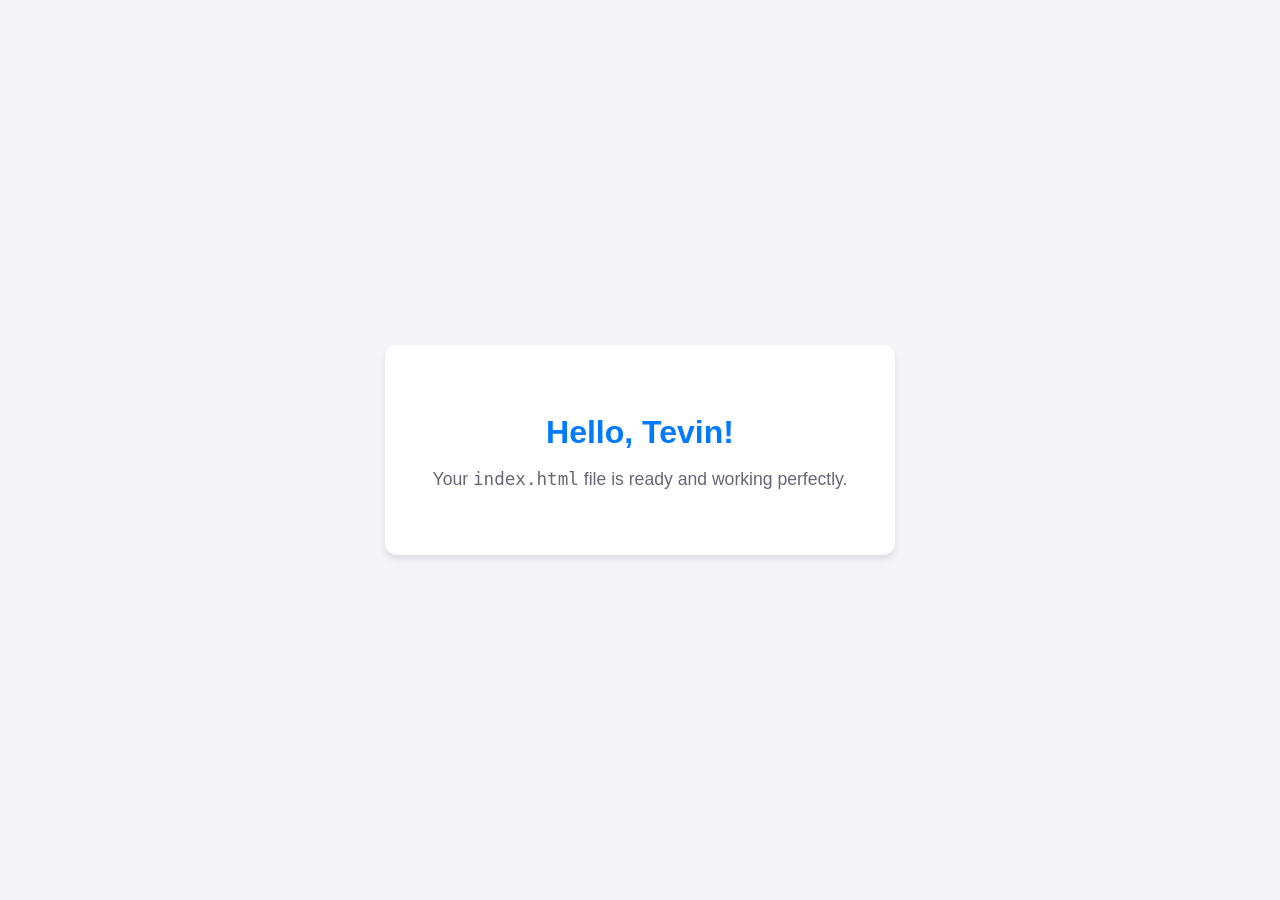
==== index.html @ 12581078 "feat(index.html): new file" ====
<!DOCTYPE html>
<html lang="en">
<head>
    <meta charset="UTF-8">
    <meta name="viewport" content="width=device-width, initial-scale=1.0">
    <title>Welcome Page</title>
    <style>
        body {
            font-family: -apple-system, BlinkMacSystemFont, "Segoe UI", Roboto, Helvetica, Arial, sans-serif;
            background-color: #f4f4f9;
            color: #333;
            display: flex;
            justify-content: center;
            align-items: center;
            height: 100vh;
            margin: 0;
        }
        .container {
            text-align: center;
            background: white;
            padding: 3rem;
            border-radius: 12px;
            box-shadow: 0 4px 6px rgba(0, 0, 0, 0.1);
        }
        h1 {
            color: #007aff;
            margin-bottom: 1rem;
        }
        p {
            color: #667;
            font-size: 1.1rem;
        }
    </style>
</head>
<body>

    <div class="container">
        <h1>Hello, Tevin!</h1>
        <p>Your <code>index.html</code> file is ready and working perfectly.</p>
    </div>

</body>
</html>
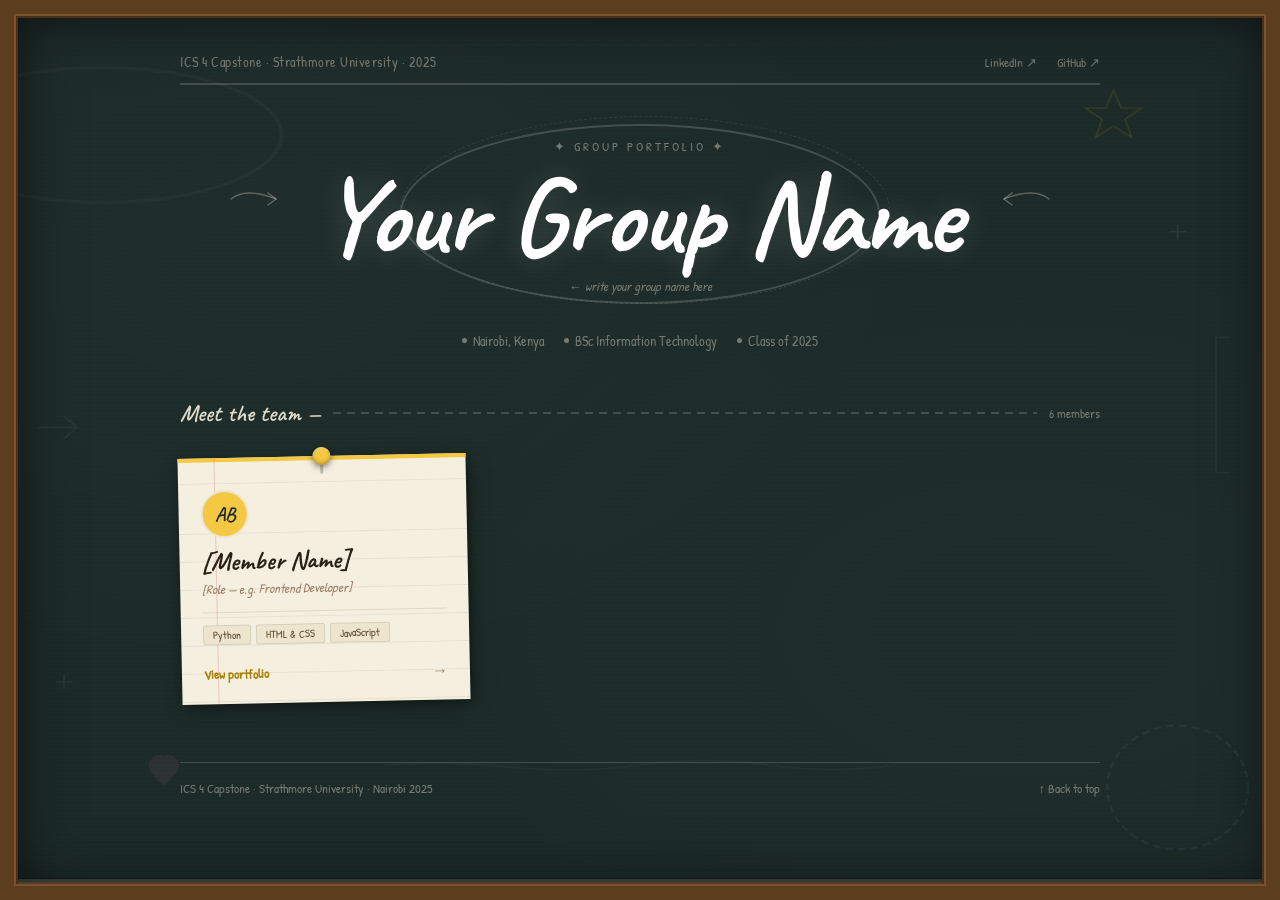
==== commit 3aa96946: "updated Index.html file" ====
--- a/index.html
+++ b/index.html
@@ -1,43 +1,648 @@
 <!DOCTYPE html>
 <html lang="en">
 <head>
-    <meta charset="UTF-8">
-    <meta name="viewport" content="width=device-width, initial-scale=1.0">
-    <title>Welcome Page</title>
-    <style>
-        body {
-            font-family: -apple-system, BlinkMacSystemFont, "Segoe UI", Roboto, Helvetica, Arial, sans-serif;
-            background-color: #f4f4f9;
-            color: #333;
-            display: flex;
-            justify-content: center;
-            align-items: center;
-            height: 100vh;
-            margin: 0;
-        }
-        .container {
-            text-align: center;
-            background: white;
-            padding: 3rem;
-            border-radius: 12px;
-            box-shadow: 0 4px 6px rgba(0, 0, 0, 0.1);
-        }
-        h1 {
-            color: #007aff;
-            margin-bottom: 1rem;
-        }
-        p {
-            color: #667;
-            font-size: 1.1rem;
-        }
-    </style>
+  <meta charset="UTF-8">
+  <meta name="viewport" content="width=device-width, initial-scale=1.0">
+  <title>ICS 4 Capstone 2025 — Group Portfolio</title>
+  <link rel="preconnect" href="https://fonts.googleapis.com">
+  <link rel="preconnect" href="https://fonts.gstatic.com" crossorigin>
+  <link href="https://fonts.googleapis.com/css2?family=Caveat:wght@400;500;600;700&family=Karla:ital,wght@0,300;0,400;0,500;0,600;1,300;1,400&family=Patrick+Hand&display=swap" rel="stylesheet">
+  <style>
+    *, *::before, *::after { box-sizing: border-box; margin: 0; padding: 0; }
+
+    :root {
+      --board:     #1C2B28;
+      --board2:    #243330;
+      --board3:    #2D3E3A;
+      --chalk:     rgba(245,239,224,0.90);
+      --chalk-dim: rgba(245,239,224,0.40);
+      --chalk-faint: rgba(245,239,224,0.18);
+      --card:      #F5EFE0;
+      --card2:     #EDE5CE;
+      --card-ink:  #2A1F14;
+      --card-ink2: #5C4A35;
+      --card-ink3: #9C8068;
+
+      /* Chalk colours — one per member */
+      --k1: #F4C842;   /* yellow chalk  */
+      --k2: #F07B5A;   /* orange chalk  */
+      --k3: #82D9B4;   /* mint chalk    */
+      --k4: #8BBFE8;   /* blue chalk    */
+      --k5: #D98BE0;   /* lavender chalk*/
+      --k6: #F08BA8;   /* pink chalk    */
+    }
+
+    html { scroll-behavior: smooth; }
+
+    body {
+      font-family: 'Karla', system-ui, sans-serif;
+      background: var(--board);
+      color: var(--chalk);
+      min-height: 100vh;
+      -webkit-font-smoothing: antialiased;
+      overflow-x: hidden;
+      /* Chalkboard texture: subtle noise via repeating gradients */
+      background-image:
+        radial-gradient(ellipse at 20% 30%, rgba(255,255,255,0.015) 0%, transparent 50%),
+        radial-gradient(ellipse at 80% 70%, rgba(255,255,255,0.010) 0%, transparent 50%),
+        repeating-linear-gradient(
+          0deg,
+          transparent,
+          transparent 3px,
+          rgba(255,255,255,0.006) 3px,
+          rgba(255,255,255,0.006) 4px
+        );
+    }
+
+    /* ── CHALK SMUDGE LAYER (decorative bg marks) ───────────────────────────── */
+    .smudges {
+      position: fixed;
+      inset: 0;
+      pointer-events: none;
+      z-index: 0;
+      overflow: hidden;
+    }
+
+    /* ── BOARD FRAME ─────────────────────────────────────────────────────────── */
+    /* Wooden frame effect — border + inner shadow */
+    body::before {
+      content: '';
+      position: fixed;
+      inset: 0;
+      box-shadow:
+        inset 0 0 0 14px #5C3D1E,
+        inset 0 0 0 16px #7A5230,
+        inset 0 0 0 18px #4A3018,
+        inset 18px 18px 60px rgba(0,0,0,0.5),
+        inset -18px -18px 60px rgba(0,0,0,0.35);
+      pointer-events: none;
+      z-index: 200;
+    }
+
+    /* ── CHALK TRAY LINE at bottom ───────────────────────────────────────────── */
+    body::after {
+      content: '';
+      position: fixed;
+      bottom: 18px; left: 18px; right: 18px;
+      height: 3px;
+      background: rgba(245,239,224,0.12);
+      box-shadow: 0 2px 0 rgba(245,239,224,0.06), 0 -1px 0 rgba(0,0,0,0.3);
+      z-index: 201;
+    }
+
+    /* ── MAIN WRAP ───────────────────────────────────────────────────────────── */
+    .board-wrap {
+      position: relative;
+      z-index: 5;
+      max-width: 1000px;
+      margin: 0 auto;
+      padding: 52px 40px 72px;
+    }
+
+    /* ── HEADER — chalked programme label ────────────────────────────────────── */
+    .board-header {
+      display: flex;
+      align-items: center;
+      justify-content: space-between;
+      margin-bottom: 12px;
+      padding-bottom: 12px;
+      border-bottom: 2px solid var(--chalk-faint);
+    }
+
+    .prog-label {
+      font-family: 'Patrick Hand', cursive;
+      font-size: 14px;
+      color: var(--chalk-dim);
+      letter-spacing: 0.5px;
+    }
+
+    .header-links {
+      display: flex;
+      gap: 20px;
+    }
+
+    .header-link {
+      font-family: 'Patrick Hand', cursive;
+      font-size: 13px;
+      color: var(--chalk-dim);
+      text-decoration: none;
+      position: relative;
+    }
+
+    /* Chalk underline on hover */
+    .header-link::after {
+      content: '';
+      position: absolute;
+      bottom: -2px; left: 0; right: 0;
+      height: 1.5px;
+      background: var(--chalk-dim);
+      transform: scaleX(0);
+      transition: transform 0.2s;
+    }
+    .header-link:hover { color: var(--chalk); }
+    .header-link:hover::after { transform: scaleX(1); }
+
+    /* ── GROUP NAME — centrepiece ─────────────────────────────────────────────── */
+    .centrepiece {
+      text-align: center;
+      padding: 40px 20px 36px;
+      position: relative;
+    }
+
+    /* Decorative chalk circle behind group name */
+    .centrepiece::before {
+      content: '';
+      position: absolute;
+      top: 50%; left: 50%;
+      transform: translate(-50%, -50%);
+      width: min(480px, 90%);
+      height: 180px;
+      border: 2px solid var(--chalk-faint);
+      border-radius: 50%;
+    }
+
+    /* Second wobbly circle — slightly offset, hand-drawn feel */
+    .centrepiece::after {
+      content: '';
+      position: absolute;
+      top: 50%; left: 50%;
+      transform: translate(-49%, -52%);
+      width: min(490px, 92%);
+      height: 188px;
+      border: 1px dashed rgba(245,239,224,0.10);
+      border-radius: 50%;
+    }
+
+    .centre-kicker {
+      font-family: 'Patrick Hand', cursive;
+      font-size: 13px;
+      color: var(--chalk-dim);
+      letter-spacing: 3px;
+      text-transform: uppercase;
+      margin-bottom: 6px;
+      position: relative; z-index: 2;
+    }
+
+    .group-name {
+      font-family: 'Caveat', cursive;
+      font-size: clamp(56px, 11vw, 110px);
+      font-weight: 700;
+      color: #FFFFFF;
+      line-height: 1.0;
+      letter-spacing: -1px;
+      position: relative; z-index: 2;
+      /* Chalk texture: slight text-shadow layering */
+      text-shadow:
+        0 0 30px rgba(255,255,255,0.15),
+        1px 1px 0 rgba(255,255,255,0.04),
+        -1px -1px 0 rgba(0,0,0,0.2);
+      margin-bottom: 6px;
+    }
+
+    .group-hint {
+      font-family: 'Patrick Hand', cursive;
+      font-size: 13px;
+      color: var(--chalk-dim);
+      font-style: italic;
+      position: relative; z-index: 2;
+    }
+
+    /* ── CHALK DOODLE SVGs (decorative) ──────────────────────────────────────── */
+    .doodle {
+      position: absolute;
+      pointer-events: none;
+      z-index: 3;
+    }
+
+    /* ── META TAGS row ───────────────────────────────────────────────────────── */
+    .meta-row {
+      display: flex;
+      align-items: center;
+      justify-content: center;
+      gap: 20px;
+      margin: 0 0 48px;
+      flex-wrap: wrap;
+    }
+
+    .meta-item {
+      font-family: 'Patrick Hand', cursive;
+      font-size: 14px;
+      color: var(--chalk-dim);
+      display: flex;
+      align-items: center;
+      gap: 6px;
+    }
+
+    .meta-dot {
+      display: inline-block;
+      width: 5px; height: 5px;
+      border-radius: 50%;
+      background: var(--chalk-dim);
+      flex-shrink: 0;
+    }
+
+    /* ── SECTION LABEL ───────────────────────────────────────────────────────── */
+    .section-label-row {
+      display: flex;
+      align-items: center;
+      gap: 12px;
+      margin-bottom: 28px;
+    }
+
+    .section-label {
+      font-family: 'Caveat', cursive;
+      font-size: 24px;
+      font-weight: 600;
+      color: var(--chalk);
+      white-space: nowrap;
+    }
+
+    .section-rule {
+      flex: 1;
+      height: 1.5px;
+      /* Dashed chalk line */
+      background: repeating-linear-gradient(
+        90deg,
+        var(--chalk-faint) 0px,
+        var(--chalk-faint) 8px,
+        transparent 8px,
+        transparent 14px
+      );
+    }
+
+    .section-count {
+      font-family: 'Patrick Hand', cursive;
+      font-size: 13px;
+      color: var(--chalk-dim);
+    }
+
+    /* ── CARDS GRID ──────────────────────────────────────────────────────────── */
+    .cards-grid {
+      display: grid;
+      grid-template-columns: repeat(auto-fill, minmax(270px, 1fr));
+      gap: 28px;
+    }
+
+    /* ── CARD — index card pinned to board ───────────────────────────────────── */
+    .card {
+      background: var(--card);
+      position: relative;
+      padding: 32px 22px 20px;
+      text-decoration: none;
+      display: flex;
+      flex-direction: column;
+      gap: 0;
+      /* Slightly rotated — hand-pinned feel. Each card has a different rotation */
+      box-shadow:
+        2px 3px 12px rgba(0,0,0,0.35),
+        4px 6px 24px rgba(0,0,0,0.20);
+      transition: transform 0.2s ease, box-shadow 0.2s ease;
+    }
+
+    /* Alternating card rotations */
+    .card:nth-child(1) { transform: rotate(-1.2deg); }
+    .card:nth-child(2) { transform: rotate(0.8deg); }
+    .card:nth-child(3) { transform: rotate(-0.5deg); }
+    .card:nth-child(4) { transform: rotate(1.5deg); }
+    .card:nth-child(5) { transform: rotate(-1.0deg); }
+    .card:nth-child(6) { transform: rotate(0.6deg); }
+
+    .card:hover {
+      transform: rotate(0deg) translateY(-6px) scale(1.02);
+      box-shadow:
+        4px 8px 24px rgba(0,0,0,0.45),
+        8px 16px 48px rgba(0,0,0,0.25);
+      z-index: 10;
+    }
+
+    /* Thumbtack — pure CSS pin */
+    .card::before {
+      content: '';
+      position: absolute;
+      top: -9px;
+      left: 50%;
+      transform: translateX(-50%);
+      width: 18px;
+      height: 18px;
+      border-radius: 50%;
+      background: var(--pin-col, #F4C842);
+      box-shadow:
+        0 2px 6px rgba(0,0,0,0.5),
+        inset 0 -2px 4px rgba(0,0,0,0.25),
+        inset 0 1px 2px rgba(255,255,255,0.4);
+      z-index: 5;
+    }
+
+    /* Pin shaft shadow */
+    .card::after {
+      content: '';
+      position: absolute;
+      top: 8px;
+      left: 50%;
+      transform: translateX(-50%);
+      width: 3px;
+      height: 10px;
+      background: rgba(0,0,0,0.2);
+      border-radius: 0 0 2px 2px;
+      z-index: 4;
+    }
+
+    /* Coloured top stripe on each card */
+    .card-stripe {
+      position: absolute;
+      top: 0; left: 0; right: 0;
+      height: 4px;
+      background: var(--pin-col, #F4C842);
+    }
+
+    /* Lined paper effect inside card */
+    .card-lines {
+      position: absolute;
+      inset: 0;
+      pointer-events: none;
+      background: repeating-linear-gradient(
+        to bottom,
+        transparent,
+        transparent 27px,
+        rgba(0,0,0,0.06) 27px,
+        rgba(0,0,0,0.06) 28px
+      );
+      background-position: 0 48px;
+    }
+
+    /* Red margin line */
+    .card-margin {
+      position: absolute;
+      top: 0; bottom: 0;
+      left: 36px;
+      width: 1px;
+      background: rgba(220,80,80,0.25);
+    }
+
+    /* Card content */
+    .card-content { position: relative; z-index: 2; }
+
+    /* Avatar + initials */
+    .card-avatar {
+      width: 48px;
+      height: 48px;
+      border-radius: 50%;
+      background: var(--pin-col, #F4C842);
+      display: flex;
+      align-items: center;
+      justify-content: center;
+      font-family: 'Caveat', cursive;
+      font-size: 20px;
+      font-weight: 700;
+      color: var(--board);
+      margin-bottom: 10px;
+      border: 2px solid var(--card2);
+      overflow: hidden;
+    }
+
+    .card-avatar img {
+      width: 100%; height: 100%;
+      object-fit: cover;
+      display: block;
+    }
+
+    .card-name {
+      font-family: 'Caveat', cursive;
+      font-size: 26px;
+      font-weight: 700;
+      color: var(--card-ink);
+      line-height: 1.1;
+      margin-bottom: 3px;
+    }
+
+    .card-role {
+      font-family: 'Patrick Hand', cursive;
+      font-size: 13px;
+      color: var(--card-ink3);
+      margin-bottom: 14px;
+      font-style: italic;
+    }
+
+    .card-divider {
+      width: 100%;
+      height: 1px;
+      background: rgba(0,0,0,0.1);
+      margin-bottom: 12px;
+    }
+
+    .card-tags {
+      display: flex;
+      flex-wrap: wrap;
+      gap: 5px;
+      margin-bottom: 16px;
+    }
+
+    .card-tag {
+      font-family: 'Patrick Hand', cursive;
+      font-size: 11px;
+      color: var(--card-ink2);
+      background: var(--card2);
+      border: 1px solid rgba(0,0,0,0.10);
+      padding: 2px 9px;
+      border-radius: 2px;
+    }
+
+    .card-cta {
+      display: flex;
+      align-items: center;
+      justify-content: space-between;
+      margin-top: auto;
+      padding-top: 4px;
+    }
+
+    .card-cta-text {
+      font-family: 'Patrick Hand', cursive;
+      font-size: 13px;
+      font-weight: 600;
+      color: var(--pin-col, #F4C842);
+      /* Override yellow on cream */
+      filter: brightness(0.65) saturate(1.4);
+    }
+
+    .card-arrow {
+      font-family: 'Karla', sans-serif;
+      font-size: 16px;
+      color: var(--card-ink3);
+      transition: transform 0.15s;
+    }
+
+    .card:hover .card-arrow { transform: translateX(4px); }
+
+    /* ── FOOTER ──────────────────────────────────────────────────────────────── */
+    .board-footer {
+      margin-top: 60px;
+      padding-top: 16px;
+      border-top: 1.5px solid var(--chalk-faint);
+      display: flex;
+      align-items: center;
+      justify-content: space-between;
+      flex-wrap: wrap;
+      gap: 10px;
+    }
+
+    .footer-copy {
+      font-family: 'Patrick Hand', cursive;
+      font-size: 13px;
+      color: var(--chalk-dim);
+    }
+
+    .footer-back {
+      font-family: 'Patrick Hand', cursive;
+      font-size: 13px;
+      color: var(--chalk-dim);
+      text-decoration: none;
+    }
+
+    .footer-back:hover { color: var(--chalk); }
+
+    /* ── RESPONSIVE ──────────────────────────────────────────────────────────── */
+    @media (max-width: 600px) {
+      .board-wrap { padding: 40px 24px 60px; }
+      .cards-grid { grid-template-columns: 1fr; gap: 36px; }
+      .centrepiece::before, .centrepiece::after { display: none; }
+    }
+
+    @media (prefers-reduced-motion: reduce) {
+      .card { transition: none; transform: none !important; }
+      .card-arrow { transition: none; }
+      .header-link::after { transition: none; }
+    }
+  </style>
 </head>
 <body>
 
-    <div class="container">
-        <h1>Hello, Tevin!</h1>
-        <p>Your <code>index.html</code> file is ready and working perfectly.</p>
-    </div>
+<!-- Smudge layer -->
+<div class="smudges" aria-hidden="true">
+  <!-- Chalk smudges — large blurred SVG marks -->
+  <svg width="100%" height="100%" viewBox="0 0 1000 800" preserveAspectRatio="none" opacity="0.4">
+    <!-- Top-left chalk smudge -->
+    <ellipse cx="80" cy="120" rx="140" ry="60" fill="none" stroke="rgba(245,239,224,0.08)" stroke-width="3"/>
+    <!-- Star doodle top-right -->
+    <path d="M870 80 L876 96 L892 96 L879 106 L884 122 L870 112 L856 122 L861 106 L848 96 L864 96 Z"
+          fill="none" stroke="rgba(244,200,66,0.25)" stroke-width="1.5"/>
+    <!-- Arrow doodle left side -->
+    <path d="M30 380 L60 380 M50 370 L60 380 L50 390" stroke="rgba(245,239,224,0.15)" stroke-width="1.5" fill="none" stroke-linecap="round"/>
+    <!-- Underline squiggle centre-bottom -->
+    <path d="M300 680 Q350 676 400 682 Q450 688 500 680 Q550 672 600 680 Q650 688 700 680"
+          stroke="rgba(245,239,224,0.10)" stroke-width="1.5" fill="none"/>
+    <!-- Circle doodle bottom-right -->
+    <circle cx="920" cy="700" r="55" fill="none" stroke="rgba(139,191,232,0.18)" stroke-width="2" stroke-dasharray="6 4"/>
+    <!-- Plus marks -->
+    <path d="M920 200 L920 212 M914 206 L926 206" stroke="rgba(245,239,224,0.18)" stroke-width="1.5" stroke-linecap="round"/>
+    <path d="M50 600 L50 612 M44 606 L56 606" stroke="rgba(245,239,224,0.15)" stroke-width="1.5" stroke-linecap="round"/>
+    <!-- Dotted line top -->
+    <line x1="200" y1="40" x2="700" y2="40" stroke="rgba(245,239,224,0.07)" stroke-width="1" stroke-dasharray="4 6"/>
+    <!-- Small hearts -->
+    <path d="M140 680 C140 675 133 668 128 672 C123 668 116 675 116 680 C116 688 128 698 128 698 C128 698 140 688 140 680Z"
+          fill="rgba(240,139,168,0.20)"/>
+    <!-- Bracket doodle -->
+    <path d="M960 300 L950 300 L950 420 L960 420" stroke="rgba(245,239,224,0.10)" stroke-width="1.5" fill="none" stroke-linecap="round"/>
+  </svg>
+</div>
+
+<div class="board-wrap">
+
+  <!-- Header -->
+  <header class="board-header">
+    <span class="prog-label">ICS 4 Capstone · Strathmore University · 2025</span>
+    <nav class="header-links">
+      <a href="[Your LinkedIn URL]" target="_blank" rel="noopener" class="header-link">LinkedIn ↗</a>
+      <a href="https://github.com/[your-username]" target="_blank" rel="noopener" class="header-link">GitHub ↗</a>
+    </nav>
+  </header>
+
+  <!-- Centrepiece group name -->
+  <div class="centrepiece">
+
+    <!-- Chalk doodle arrows flanking the name -->
+    <svg class="doodle" style="left:5%;top:35%;width:60px;height:40px" viewBox="0 0 60 40" fill="none" aria-hidden="true">
+      <path d="M5 20 Q20 8 50 20" stroke="rgba(245,239,224,0.3)" stroke-width="1.5" stroke-linecap="round"/>
+      <path d="M42 14 L50 20 L42 26" stroke="rgba(245,239,224,0.3)" stroke-width="1.5" stroke-linecap="round" stroke-linejoin="round"/>
+    </svg>
+    <svg class="doodle" style="right:5%;top:35%;width:60px;height:40px" viewBox="0 0 60 40" fill="none" aria-hidden="true">
+      <path d="M55 20 Q40 8 10 20" stroke="rgba(245,239,224,0.3)" stroke-width="1.5" stroke-linecap="round"/>
+      <path d="M18 14 L10 20 L18 26" stroke="rgba(245,239,224,0.3)" stroke-width="1.5" stroke-linecap="round" stroke-linejoin="round"/>
+    </svg>
+
+    <p class="centre-kicker">✦ Group Portfolio ✦</p>
+
+    <!--
+      ╔════════════════════════════════════════════════════╗
+      ║  Replace "Your Group Name" with your group name.  ║
+      ║  Keep it short — 1 to 3 words works best.         ║
+      ╚════════════════════════════════════════════════════╝
+    -->
+    <h1 class="group-name">Your Group Name</h1>
+    <p class="group-hint">← write your group name here</p>
+  </div>
+
+  <!-- Meta info row -->
+  <div class="meta-row">
+    <span class="meta-item"><span class="meta-dot"></span> Nairobi, Kenya</span>
+    <span class="meta-item"><span class="meta-dot"></span> BSc Information Technology</span>
+    <span class="meta-item"><span class="meta-dot"></span> Class of 2025</span>
+  </div>
+
+  <!-- Section label -->
+  <div class="section-label-row">
+    <span class="section-label">Meet the team —</span>
+    <div class="section-rule" aria-hidden="true"></div>
+    <!--
+      Update the number below to match how many members are in your group
+    -->
+    <span class="section-count">6 members</span>
+  </div>
+
+  <!-- Cards grid -->
+  <!--
+    ╔═══════════════════════════════════════════════════════════════════╗
+    ║  HOW TO CUSTOMISE EACH CARD:                                     ║
+    ║  1. Change --pin-col to any colour for the thumbtack + stripe    ║
+    ║  2. Change the two-letter initials inside .card-avatar           ║
+    ║  3. Replace [Member Name], [Role], and the tech tags             ║
+    ║  4. Update href to that member's about-me.html file              ║
+    ║  5. To add a real photo: put <img> inside .card-avatar           ║
+    ╚═══════════════════════════════════════════════════════════════════╝
+  -->
+  <div class="cards-grid">
+
+    <!-- Member 1 -->
+    <a class="card" href="member-1/about-me.html" style="--pin-col: var(--k1)">
+      <div class="card-stripe"></div>
+      <div class="card-lines" aria-hidden="true"></div>
+      <div class="card-margin" aria-hidden="true"></div>
+      <div class="card-content">
+        <div class="card-avatar">AB</div>
+        <p class="card-name">[Member Name]</p>
+        <p class="card-role">[Role — e.g. Frontend Developer]</p>
+        <div class="card-divider"></div>
+        <div class="card-tags">
+          <span class="card-tag">Python</span>
+          <span class="card-tag">HTML & CSS</span>
+          <span class="card-tag">JavaScript</span>
+        </div>
+        <div class="card-cta">
+          <span class="card-cta-text">View portfolio</span>
+          <span class="card-arrow">→</span>
+        </div>
+      </div>
+    </a>
+
+    
+  </div><!-- /cards-grid -->
+
+  <!-- Footer -->
+  <footer class="board-footer">
+    <span class="footer-copy">ICS 4 Capstone · Strathmore University · Nairobi 2025</span>
+    <a href="#" class="footer-back">↑ Back to top</a>
+  </footer>
+
+</div><!-- /board-wrap -->
 
 </body>
 </html>
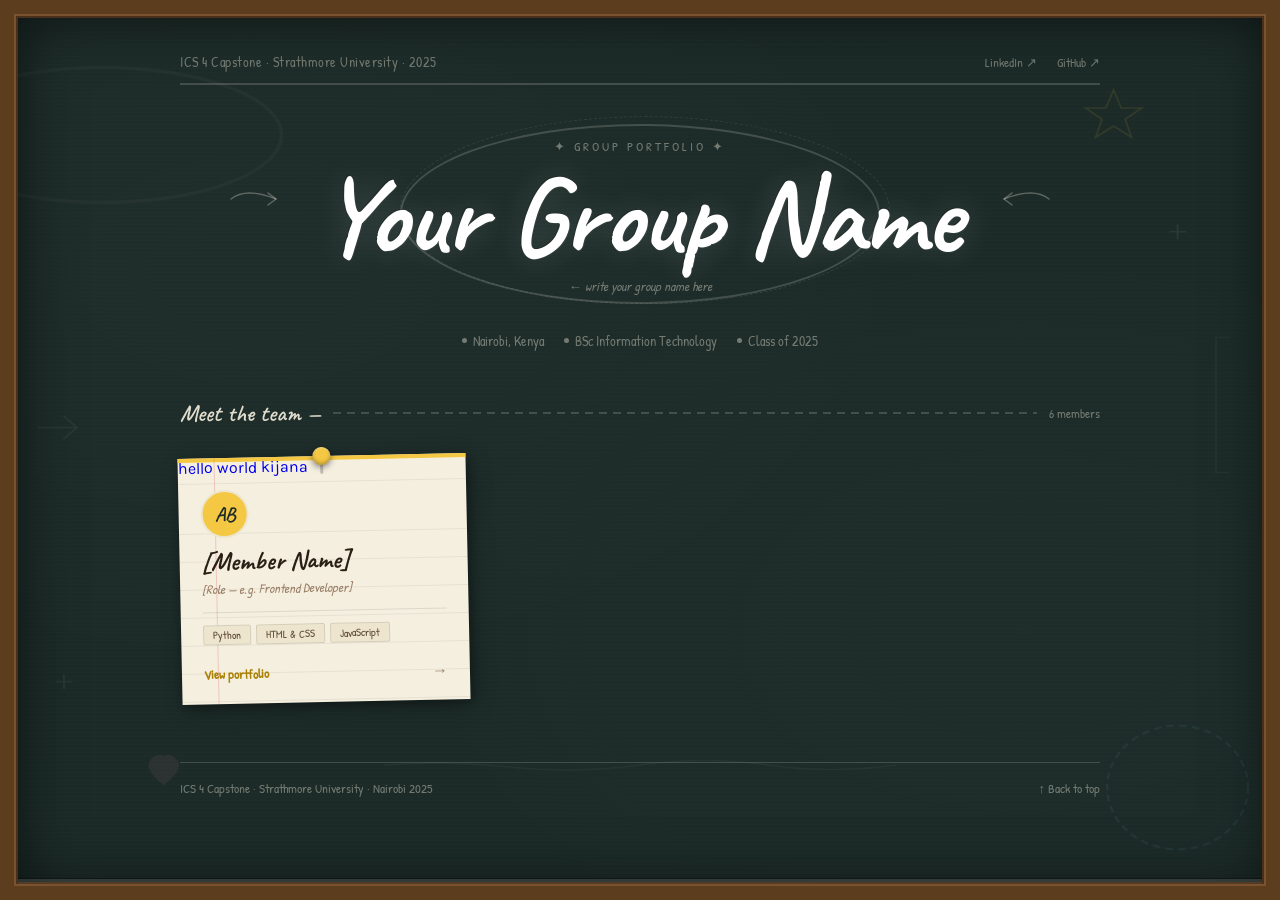
==== commit 5710d132: "updated Index.html file" ====
--- a/index.html
+++ b/index.html
@@ -612,9 +612,9 @@
   <div class="cards-grid">
 
     <!-- Member 1 -->
-    <a class="card" href="member-1/about-me.html" style="--pin-col: var(--k1)">
+    <a class="card" href="tevintajeu/about-me.html" style="--pin-col: var(--k1)">
       <div class="card-stripe"></div>
-      <div class="card-lines" aria-hidden="true"></div>
+      <div class="card-lines" aria-hidden="true">hello world kijana</div>
       <div class="card-margin" aria-hidden="true"></div>
       <div class="card-content">
         <div class="card-avatar">AB</div>
